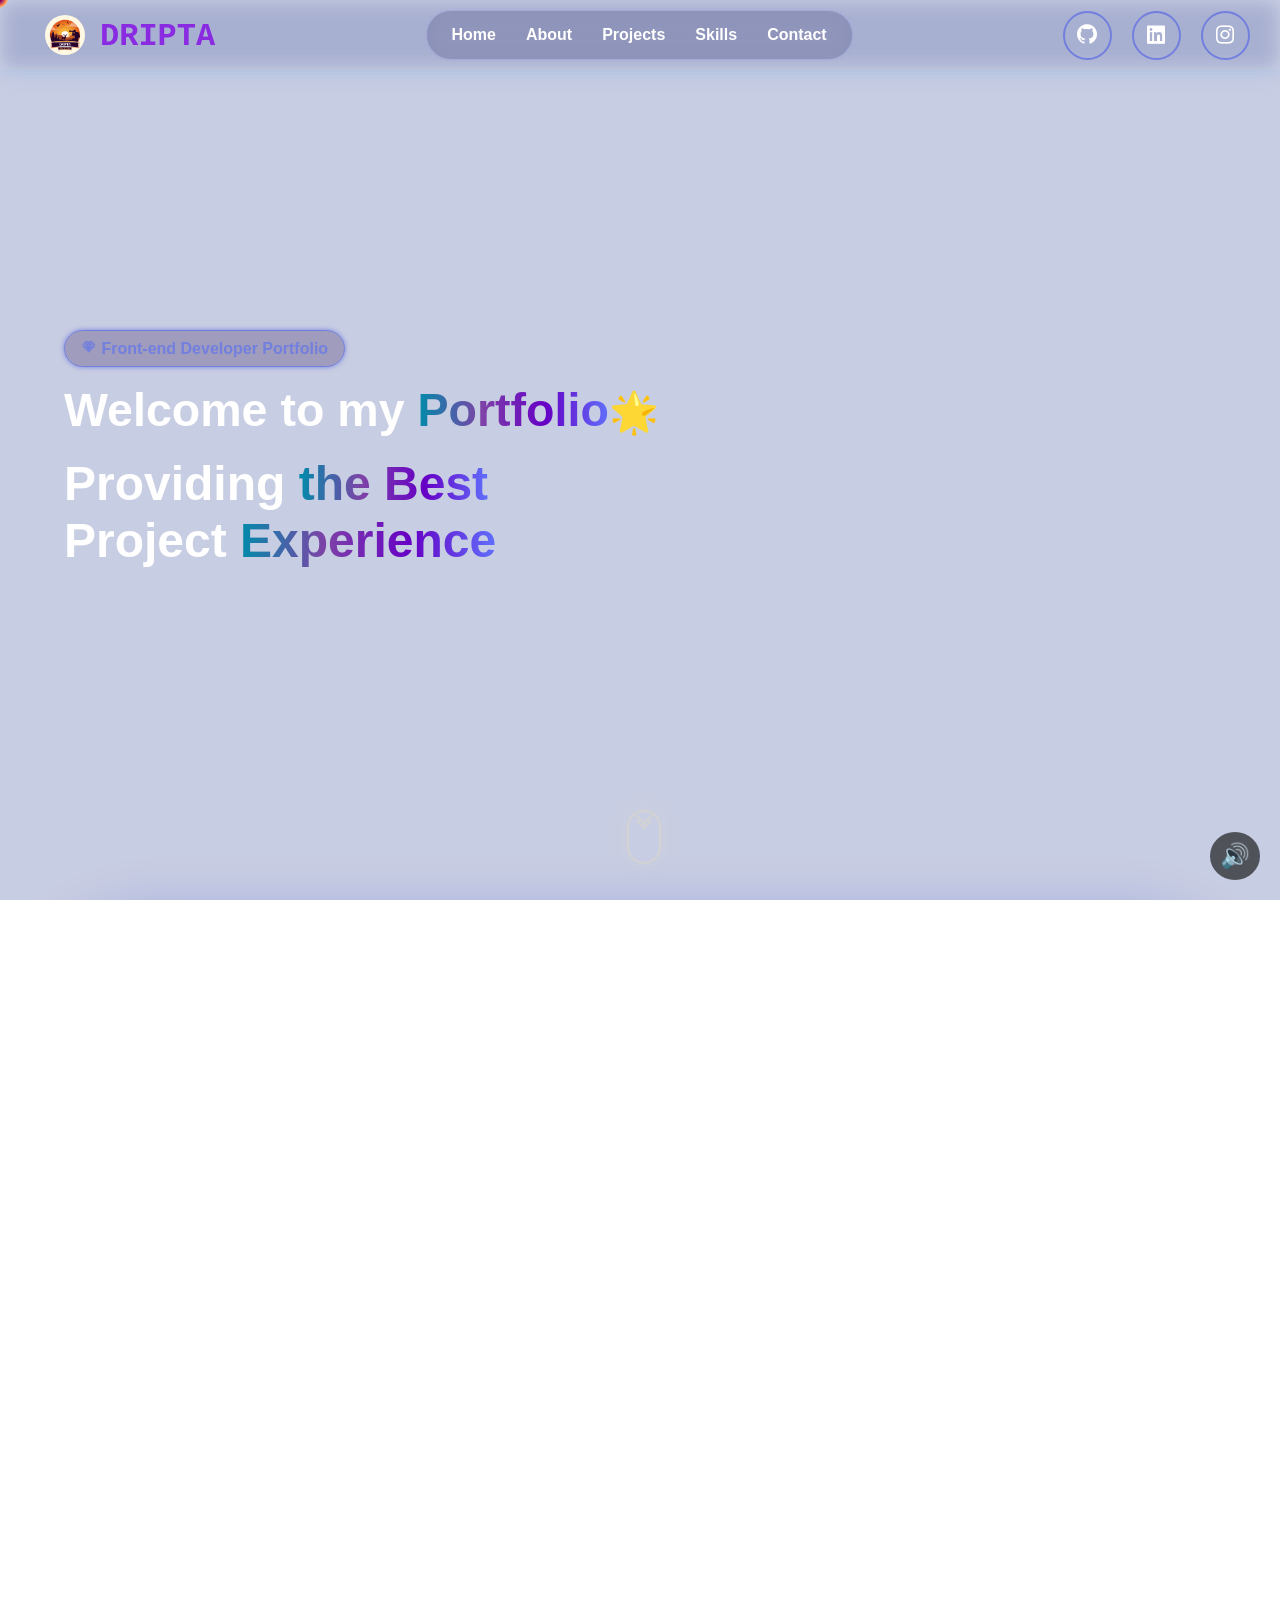
==== index.html @ dcbfb6a4 "first commit" ====
<!DOCTYPE html>
<html lang="en">
<head>
    <meta charset="UTF-8">
    <link rel="icon" type="image/svg+xml" href="./images/logo.jpg" />
    <meta name="viewport" content="width=device-width, initial-scale=1.0">
    <title>DpVerse ∞</title>

    <link rel="stylesheet" href="style.css">
    <link rel="stylesheet" href="cursor.css">
    <link rel="stylesheet" href="https://unpkg.com/boxicons@2.1.4/css/boxicons.min.css">
</head>
<body>
    <!-- For cursor style -->
    <div class="circle"></div>
    <div class="circle"></div>
    <div class="circle"></div>
    <div class="circle"></div>
    <div class="circle"></div>
    <div class="circle"></div>
    <div class="circle"></div>
    <div class="circle"></div>
    <div class="circle"></div>
    <div class="circle"></div>
    <div class="circle"></div>
    <div class="circle"></div>
    <div class="circle"></div>
    <div class="circle"></div>

    <!-- Portfolio content -->
     <audio id="bgMusic" src="audio/space.mpeg" autoplay loop></audio>
     <button id="toggleSound" class="sound-toggle">🔊</button>

    <video class="back-vid" loop autoplay muted plays-inline src="videos/galaxy.mp4"></video>
    <div class="container">
        

        <header>
            <div class="left-img">
                <img src="images/DRIPTA.png" alt="logo">
                <h1><span style="color:blueviolet;
                font-family: 'Courier New', Courier, monospace;">DRIPTA</span></h1>
            </div>

            <nav>
                <ul>
                    <li><a href="#homeNav">Home</a></li>
                    <li><a href="#aboutNav">About</a></li>
                    <li><a href="#projectsNav">Projects</a></li>
                    <li><a href="#skillsNav">Skills</a></li>
                    <li><a href="#contactNav">Contact</a></li>
                </ul>
            </nav>

            <div class="box-icons">
                <a href="https://github.com/dripta05" target="_blank"><i class="bx bxl-github"></i></a>
                <a href="https://www.linkedin.com/in/dripta-patra-35aa4a2a4" target="_blank"><i class="bx bxl-linkedin-square"></i></a>
                <a href="https://www.instagram.com/dripta_05" target="_blank"><i class="bx bxl-instagram"></i></a>
            </div>

            <div class="menu-icon"><i class="bx bx-menu"></i></div>
        </header>

        <div class="sidebar">
            <div class="close-icon">
                <i class="bx bx-x"></i>
            </div>
            <nav>
                <ul>
                    <li><a href="#homeNav">Home</a></li>
                    <li><a href="#aboutNav">About</a></li>
                    <li><a href="#projectsNav">Projects</a></li>
                    <li><a href="#skillsNav">Skills</a></li>
                    <li><a href="#contactNav">Contact</a></li>
                </ul>
            </nav>

            <div class="social-icons">
                <a href="https://github.com/dripta05" target="_blank"><i class="bx bxl-github"></i></a>
                <a href="https://www.linkedin.com/in/dripta-patra-35aa4a2a4" target="_blank"><i class="bx bxl-linkedin-square"></i></a>
                <a href="https://www.instagram.com/dripta_05" target="_blank"><i class="bx bxl-instagram"></i></a>
            </div>
        </div>

        <div class="blackhole-box">
            <video loop autoplay muted plays-inline src="videos/blackhole.mp4" type="video/mp4"></video>
        </div>

        <section class="home" id="homeNav">
            <div class="home-info autoBlur">
                <div class="home-info-title">
                    <i class="bx bxl-sketch"></i>
                    Front-end Developer Portfolio
                </div>

                <p>Welcome to my <span class="gradient">Portfolio</span><span style="font-size:2.5rem; ">🌟</span></p>
                <h1>Providing  <span class="gradient">the Best</span> Project <span class="gradient">Experience</span> </h1>

                <!-- <button>Download CV<i class='bx  bx-arrow-down-circle'  ></i> </button> -->
            </div>

            <div class="home-vid">
                <video class="autoBlur" loop autoplay muted plays-inline src="videos/hero-video.mp4" type="video/mp4"></video>
            </div>

            <a href="#aboutNav"><div class="scroll-down"></div></a>
        </section>

        <div class="personal" id="aboutNav">
            <div class="personal-info">
                <h1 class="">I'm <span class="gradient">Dripta Patra</span></h1>
                <p>Motivated and detail-oriented Information Technology undergraduate at Jadavpur University with a strong foundation in data structures & algorithms, and Front-end development.</p>
                <a href="https://drive.google.com/file/d/17Lsewq1gnEEmt1_41TA9vri2dg1J0Mv1/view?usp=drive_link" target="_blank">
                    <button>Download CV</button>
                </a>
            </div>

            <div class="personal-img">
                <img src="./images/profile.jpg">
            </div>
        </div>

        <section class="education">
            <h1 class="section-title autoDisplay"> My Education</h1>

            <div class="education-box">
                <div class="left">
                    <div class="higher-secondary autoDisplay">
                        <h1 class="info">Higher Secondary (XII) <span class="distance"> 2023</span></h1>
                        <p class="institute">Narayana School, Howrah (CBSE Board)</p>
                        <p class="score">Percentage: 95.60%</p>
                    </div>
                </div>
                <div class="center"></div>
                <div class="right">
                    <div class="college autoDisplay">
                        <h1 class="info">Bachelor of Engineering in Information Technology <span class="distance">2023 - Present</span></h1>
                        <p class="institute">Jadavpur University, Kolkata</p>
                        <p class="score">CGPA: 8.92</p>
                    </div>
                    <div class="secondary autoDisplay">
                        <h1 class="info">Secondary (X) <span class="distance">2021</span></h1>
                        <p class="institute">Jawahar Navodaya Vidyalaya, Howrah (CBSE Board)</p>
                        <p class="score">Percentage: 93.40%</p>
                    </div>
                </div>
            </div>
            
        </section>

        <section class="my-projects" id="projectsNav">
            <h1 class="section-title autoDisplay">My Projects</h1>
            <div class="project-card">
                <div class="project-vid autoBlur">
                    <video id="projectVideo1" src="videos/project1.mp4"></video>
                </div>
                <div class="project-info fadeInRight">
                    <h1><span class="gradient">Xonnect</span> : Real-time ChatApp <span class="status-completed">Completed</span></h1>
                    <p>
                        A full-featured real-time chat application developed using the MERN stack that supports instant messaging, user authentication, and live user indicators.
                    </p>
                    <button onclick="window.open('https://chat-app-beta-ashen.vercel.app/', '_blank')"><i class="bx bx-link-external"></i> Website</button>
                </div>
            </div>

            <div class="project-card">
                <div class="project-vid autoBlur">
                    <video id="projectVideo2" src="videos/project2.mp4"></video>
                </div>
                <div class="project-info fadeInRight">
                    <h1>Modern <span class="gradient">Portfolio </span>Website <span class="status-completed">Completed</span></h1>
                    <p>
                        Created a dynamic and visually engaging personal portfolio to highlight my development skills and projects. Designed and developed using modern frontend technologies with a focus on performance and accessibility.
                    </p>
                    <button><i class="bx bx-link-external"></i> Website</button>
                </div>
            </div>

            <div class="project-card">
                <div class="project-vid autoBlur">
                    <video id="projectVideo3" src="videos/project3.mp4"></video>
                </div>
                <div class="project-info fadeInRight">
                    <h1>Solo <span class="gradient">Leveling</span> <span class="status-notCompleted"> Not Completed</span></h1>
                    <p>
                        A gamified habit tracker that transforms daily routines into epic quests. Earn XP, maintain streaks, and level up as you conquer your real-life goals—one habit at a time. Progress isn't just tracked — it's celebrated.
                    </p>
                    <button><i class="bx bx-link-external"></i> Website</button>
                </div>
            </div>
        </section>

        <section class="skills-section" id="skillsNav">
            <h1 class="section-title autoDisplay">
                My Skills
            </h1>

            <div class="skills-box">
                <img src="images/digital brain (2).png" alt="skills-image" class="skills-img">

                <div class="designer autoDisplay">
                    <h1 class="gradient">
                        Designer <i class="bx bx-laptop"></i>
                    </h1>
                    <p>Crafting visually engaging and user-friendly interfaces with a focus on detail, accessibility, and modern design trends.</p>
                </div>

                <div class="coder autoDisplay">
                    <h1 class="gradient">Coder <i class='bx  bx-code-alt'></i> </h1>
                    <p>Focused on writing clean, efficient code and solving complex problems through strong fundamentals in data structures and algorithms. Actively engaged in competitive programming to sharpen logical thinking and coding speed.</p>
                </div>
            </div>

            <div class="slider" reverse="true" style="
                --width:100px;
                --height:100px;
                --quantity:16;
            ">
                <div class="list">
                    <div class="item" style="--position: 1;">
                        <img src="images/1.png" alt="slider-image" class="logo" style="--i:0">
                    </div>

                    <div class="item" style="--position: 2;">
                        <img src="images/2.png" alt="slider-image" class="logo" style="--i:1">
                    </div>

                    <div class="item" style="--position: 3;">
                        <img src="images/3.png" alt="slider-image" class="logo" style="--i:2">
                    </div>

                    <div class="item" style="--position: 4;">
                        <img src="images/4.png" alt="slider-image" class="logo" style="--i:3">
                    </div>

                    <div class="item" style="--position: 5;">
                        <img src="images/5.png" alt="slider-image" class="logo" style="--i:4">
                    </div>

                    <div class="item" style="--position: 6;">
                        <img src="images/6.png" alt="slider-image" class="logo" style="--i:5">
                    </div>

                    <div class="item" style="--position: 7;">
                        <img src="images/7.png" alt="slider-image" class="logo" style="--i:6">
                    </div>

                    <div class="item" style="--position: 8;">
                        <img src="images/8.png" alt="slider-image" class="logo" style="--i:7">
                    </div>

                    <div class="item" style="--position: 9">
                        <img src="images/9.png" alt="slider-image" style="--i:8">
                    </div>

                    <div class="item" style="--position: 10">
                        <img src="images/10.png" alt="slider-image" style="--i:9">
                    </div>

                    <div class="item" style="--position: 11">
                        <img src="images/11.png" alt="slider-image" style="--i:10">
                    </div>

                    <div class="item" style="--position: 12">
                        <img src="images/12.png" alt="slider-image" style="--i:11">
                    </div>

                    <div class="item" style="--position: 13">
                        <img src="images/13.png" alt="slider-image" style="--i:12">
                    </div>

                    <div class="item" style="--position: 14">
                        <img src="images/14.png" alt="slider-image" style="--i:13">
                    </div>

                    <div class="item" style="--position: 15">
                        <img src="images/15.png" alt="slider-image" style="--i:14">
                    </div>

                    <div class="item" style="--position: 16">
                        <img src="images/16.png" alt="slider-image" style="--i:15">
                    </div>
                </div>
            </div>
        </section>

        <section class="contact-section" id="contactNav">
            <h1 class="section-title autoDisplay">Let's talk</h1>

            <div class="social-box autoBlur">
                <a href="tel:+919907104319"><i class="bx bxs-phone-call"></i> +91 9907104319</a>
                <a href="https://wa.me/919531529454" target="_blank"><i class="bx bxl-whatsapp"></i>+91 9531529454</a>
                <a href="https://web.telegram.org/k" target="_blank"><i class="bx bxl-telegram"></i> +91 9907104319</a>
                

                <div class="social-icons">
                    <a href="https://www.linkedin.com/in/dripta-patra-35aa4a2a4" target="_blank"><i class="bx bxl-linkedin-square"></i></a>
                    <a href="https://www.instagram.com/dripta_05" target="_blank"><i class="bx bxl-instagram"></i></a>
                    <a href="https://www.facebook.com/dripta.patra" target="_blank"><i class="bx bxl-facebook-circle"></i></a>
                </div>

            </div>

            
            <div class="contact-box autoBlur">
                <p>Have a project in mind, a question, or just want to say hello? I'm always open to collaboration and new opportunities. Let's connect and create something amazing together!</p>
                <form class="contact-form" name="submit-to-google-sheet">
                    <p>Full Name</p>
                    <input type="text" placeholder="Enter your Full Name" name="FullName" required>

                    <p>Email Address</p>
                    <input type="text" placeholder="Enter your Email Address" name="EmailAddress" required>

                    <p>Your Message</p>
                    <input class="input-msg" type="text" placeholder="Share your thoughts..." name="Message" required>

                    <button name="submit"><i class="bx bx-send"></i>Send Message</button><br>

                    <span id="success" style="color:rgb(250, 246, 28);"></span>
                </form>
            </div>
        </section>

        <footer>
            <h1>Crafted with ❤️ by Dripta Patra • © 2025</h1>
        </footer>

    </div>




    <script src="app.js"></script>
    <script src="cursor.js"></script>
</body>
</html>
---- style.css ----
/* Reset & base styles */
body::-webkit-scrollbar {
  display: none; /* Chrome, Safari, Edge */
}
html, body {
  height: 100%;
  margin: 0;
  padding: 0;
  font-family: Arial, Helvetica, sans-serif;
  scroll-behavior: smooth!important;
  overflow-x: hidden;
}

.container {
  min-height: 100vh;
  width: 100%;
  display: flex;
  flex-direction: column;
  align-items: center;
  justify-content: center;
  position: relative;
  z-index: 1;
  background-color: #001f7c38;
  /* text-align: center; */
}

/* Background video */
.back-vid {
  position: fixed;
  top: 0;
  left: 0;
  width: 100%;
  height: 100%;
  object-fit: cover;
  z-index: -1;
  mix-blend-mode: lighten;
}

/* bg-music */
.sound-toggle {
  position: fixed;
  bottom: 20px;
  right: 20px;
  z-index: 999;
  font-size: 24px;
  background: rgba(0, 0, 0, 0.6);
  border: none;
  color: #fff;
  padding: 10px;
  border-radius: 50%;
  cursor: pointer;
  transition: background 0.3s;
}

.sound-toggle:hover {
  box-shadow: 2px 2px 8px rgba(255, 255, 255, 0.2),
            -2px -2px 8px rgba(255, 255, 255, 0.2);
}


/* Header styles */
header {
  position: absolute;
  top: 0;
  left: 0;
  right: 0;
  height: 70px;
  padding: 0 30px;
  display: flex;
  justify-content: space-between;
  align-items: center;
  background-color: rgba(255, 255, 255, 0.123);
  backdrop-filter: blur(10px);
  box-shadow: 0 0 20px #72a1de68;
  z-index: 999;
}

/* Logo + Name */
.left-img {
  display: flex;
  align-items: center;
  max-width: 25%;
}

.left-img img {
  width: 40px;
  height: 40px;
  margin: 0 15px;
  border-radius: 20px;
  object-fit: cover;
}

/* Navigation */
header ul {
  display: flex;
  justify-content: space-between;
  flex-wrap: wrap;
  gap: 30px;
  padding: 15px 25px;
  border-radius: 50px;
  background-color: rgba(0, 0, 69, 0.20);
  backdrop-filter: blur(10px);
  box-shadow: 0 0 3px #727fde65;
  list-style: none;
  margin: 0;
}

header ul li a {
  text-decoration: none;
  color: white;
  font-weight: 600;
  transition: color 0.3s ease;
}

header ul li a:hover {
  color: #727fde;
}

/* Social Icons */
.box-icons {
  display: flex;
  gap: 20px;
}

.box-icons a {
  display: flex;
  align-items: center;
  justify-content: center;
  width: 45px;
  height: 45px;
  border: 2px solid #727fde;
  border-radius: 50%;
  text-decoration: none;
  background: transparent;
  transition: all 0.3s ease;
}

.box-icons a i {
  font-size: 1.5rem;
  color: white;
  transition: color 0.3s ease;
}

.box-icons a:hover {
  background-color: #727fde;
  transform: scale(1.1);
}

.box-icons a:hover i {
  color: black;
}

.blackhole-box{
    position: absolute;
    top:0;
    width: 100%;
    justify-content: center;
    mix-blend-mode: lighten;
}

.blackhole-box video{
    width:100%;
    margin-top:-23.5%;
}

/* Section Layout */
.home {
  position:relative;
  display: flex;
  flex-wrap: wrap;
  align-items: center;
  justify-content: space-between;
  width: 100%;
  min-height: 100vh;
  padding: 0 5%;
  box-sizing: border-box;
}

.home-info {
  position:absolute;
  flex: 1;
  max-width: 600px;
  display: flex;
  flex-direction: column;
  justify-content: center;
  align-items: flex-start;
  gap: 1rem;
}

.home-info-title {
  color: #727fde;
  padding: 8px 16px;
  border: 1px solid #727fde;
  background-color: #2200493d;
  box-shadow: 0 0 5px #727fde;
  border-radius: 50px;
  font-weight: 600;
}

.home-info h1 {
  font-size: 3rem;
  line-height: 1.2;
  font-weight: 700;
  color: white;
  margin: 0;
}

.home-info p{
  color:white;
  font-size: 2.91rem;
  line-height: 1.2;
  font-weight: 700;
  margin: 0;
}


/* Gradient Animation */
.gradient{
  background:linear-gradient(to right,#008baa,#7e42a7,#6600c5,#6070fd,#2a46ff,#0099ff,#008ead);
  background-size: 200%;
  background-clip:text;
  -webkit-background-clip: text;
  -webkit-text-fill-color: transparent;
  animation: animate-gradient 2.5s linear infinite;
}

@keyframes animate-gradient{
  to{
    background-position:200%;
  }
}

.home-vid{
  position:absolute;
  right:3%;
  /* z-index: -0.5; */
  background: transparent;
}

.home-vid video{
  height:800px;
  mix-blend-mode:screen;
}

.scroll-down{
  height:50px;
  width:30px;
  border: 2px solid lightgray;
  position: absolute;
  left:49%;
  bottom: 4%;
  border-radius: 50px;
  cursor:pointer;
  box-shadow: 0 0 15px rgba(211,211,211,0.477);
}

.scroll-down::before,
.scroll-down::after{
  content:"";
  position:absolute;
  top:20%;
  left:50%;
  height: 10px;
  width:10px;
  border:2px solid lightgray;
  transform:translate(-50%, -100%) rotate(45deg);
  border-top:transparent;
  border-left:transparent;
  animation:scroll-down 1s ease-in-out infinite;
}

.scroll-down::before{
  top:30%;
  animation-delay: 0.25s;
}

@keyframes scroll-down {
    0%{
      opacity:0;
    }
    30%,60%{
      opacity:1;
    }
    100%{
      top:90%;
      opacity:0;
    }
}

.personal {
  display: flex;
  align-items: center;
  justify-content: space-between;
  flex-wrap: wrap;
  padding-left:5%;
  padding-top: 30px;
  padding-bottom: 30px;
  background-color: rgba(0, 0, 0, 0.4);
  backdrop-filter: blur(10px);
  border:none;
  border-radius: 160px;
  gap: 3rem;
  box-shadow: 0 0 40px rgba(114, 127, 222, 0.3);
  margin-bottom: 180px;
}

.personal-info {
  flex: 1;
  min-width: 300px;
  color: white;
}

.personal-info h1 {
  font-size: 2.8rem;
  margin-bottom: 1rem;
}

.personal-info h1 span {
  color: #7e42a7;
}

.personal-info p {
  font-size: 1.1rem;
  line-height: 1.6;
  margin-bottom: 2rem;
  color: #ddd;
}

.personal-info button {
  padding:15px 40px;
  border:none;
  outline:none;
  color:white;
  cursor:pointer;
  position:relative;
  z-index:0;
  border-radius: 23px;
  font-size: 15px;
}

.personal-info button::after{
  content:"";
  z-index: -1;
  position:absolute;
  width:100%;
  height:100%;
  background-color:lightgray;
  left:0;
  top:0;
  border-radius: 21px;
}

.personal-info button::before{
  content:"";
  background: linear-gradient(
    45deg,
    #FF0000,#FF7300,#FFFB00,#48FF00,#00FFD5,#002BFF,#FF00C8,#FF0000
  );
  z-index: -1;
  position:absolute;
  width:calc(100% + 4px);
  height:calc(100% + 4px);
  background-size:600%;
  left:-2px;
  top:-2px;
  filter:blur(8px);
  animation:glowing 20s linear infinite;
  transition:opacity .3s ease-in-out;
  border-radius: 21px;
  opacity:0;
}

@keyframes glowing{
  0%{
    background-position: 0 0;
  }
  50%{
    background-position: 400% 0;
  }
  100%{
    background-position: 0 0;
  }
}

.personal-info button:hover::before {
  opacity:1;
}

.personal-info button:active:after{
  background: transparent;
}

.personal-info button{
  color:#000;
  font-weight: bold;
}

.personal-img {
  flex: 1;
  display: flex;
  justify-content: flex-end;
  align-items: center;
  padding-right: 3%;
}

.personal-img img {
  max-width: 300px;
  width: 100%;
  border-radius: 50%;
  object-fit: cover;
  box-shadow: 0 0 30px rgba(255, 255, 255, 0.1);
}

/* Education section  */
.education{
  display:flex;
  flex-direction: column;
  align-items: center;
  position:relative;
  /* gap:20px; */
}
.education-box{
  display:flex;
  align-items: center;
  justify-content: center;
}

.left{
  min-width: 49%;
  flex-direction: column;
  align-items: center;
  justify-content:center;
  /* border:white solid 0.2px; */
}

.center{
  min-width:1%;
  height:90vh;
  flex-direction: column;
  align-items: center;
  justify-content: center;
  border:none;
  background-color: rgba(0, 0, 0, 0.4);
  backdrop-filter: blur(10px);
  /* padding:20px; */
  box-shadow: 0px 20px 20px rgba(252, 252, 252, 0.15);
  border-radius: 20px;
}

.right{
  display:flex;
  min-width: 49%;
  height:80vh;
  flex-direction: column;
  align-items: center;
  justify-content: space-between;
  /* border:white solid 0.2px; */
}

.higher-secondary{
  width:90%;
  display:flex;
  align-items: flex-end;
  padding-right: 20px;
  flex-direction: column;
  background-color: rgba(0, 0, 0, 0.4);
  backdrop-filter: blur(10px);
  box-shadow: 0px 10px 20px rgba(252, 252, 252, 0.15);
  border-bottom-left-radius: 20px;
}

.secondary{
  width:90%;
  display:flex;
  align-items:flex-start;
  padding-left: 20px;
  flex-direction: column;
  background-color: rgba(0, 0, 0, 0.4);
  backdrop-filter: blur(10px);
  box-shadow: 0px 10px 20px rgba(252, 252, 252, 0.15);
  border-bottom-right-radius: 20px;
}
.college{
  width:90%;
  display:flex;
  align-items: flex-start;
  flex-direction: column;
  padding-left:20px;
  background-color: rgba(0, 0, 0, 0.4);
  backdrop-filter: blur(10px);
  box-shadow: 0px 10px 20px rgba(252, 252, 252, 0.15);
  border-bottom-right-radius: 20px;
}

.info{
  color:white;
  font-size:20px;
  text-wrap: wrap;
}

.institute{
  color:white;
  font-size:16px;

}

.score{
  color:white;
  font-size:13px;
}

.distance{
  color:white;
  font-size:13px;
  padding-left:20px;
  padding-right:20px;
  padding-top:5px;
  padding-bottom:5px;
  background-color: rgba(0, 0, 0, 0.4);
  backdrop-filter: blur(10px);
  box-shadow: 0px 10px 20px rgba(252, 252, 252, 0.15);
  border-radius:10px;
}





/* My project section  */
.my-projects{
  display:flex;
  flex-direction: column;
  gap:10%;
  align-items: center;
  position:relative;
  width:80%;
  /* height:100vh; */
  margin-top:200px;
  margin-bottom:200px;
}

.section-title{
  color:white;
  font-size:50px;
  border:none;
  background-color: rgba(0, 0, 0, 0.4);
  backdrop-filter: blur(10px);
  padding:20px;
  box-shadow: 0 10px 16px rgba(255, 255, 255, 0.15);
  border-radius: 20px;

}

.project-card{
  display:flex;
  width:100%;
  height:40%;
  align-items:center;
  gap:10%;
  justify-content: center;
  margin-bottom:30px;
  margin-top:50px;
}

.project-vid{
  display:flex;
  justify-content: center;
  align-items: center;
  width:50%;
  position:relative;
  cursor:pointer;
  min-width: 400px;
  transition:0.5s;
  mix-blend-mode: exclusion;
}

.project-vid video{
  object-fit: cover;
  width:100%;
  box-shadow:0 0 10px lightgray;
  border-radius:20px;
  transition:0.5s;
}

.project-vid video:hover{
  box-shadow:0 0 30px lightgray;
}

.project-info{
  display:flex;
  flex-direction: column;
  align-items: start;
  justify-content:center;
  width:50%;
  padding-left: 10%;
}

.project-info h1{
  width:90%;
  font-size: clamp(1rem, 2.5vw, 2.2rem);
  font-weight: bold;
  text-wrap: nowrap;
  /* margin-bottom:10px; */
  margin-top:0;
  max-width:450px;
  color:white;
}

.project-info p{
  width:90%;
  margin-bottom:50px;
  margin-top:0;
  min-width:300px;
  max-width:400px;
  color:white;
  line-height: 23px;
}

.project-info button{
   color:white;
   padding:10px 15px;
   border-radius:10px;
   border:1px solid #727fdeb4;
   background-color: #2200493d;
   box-shadow:0 0 5px #727fde86;
   cursor:pointer;
   transition: 0.3s;
}

.project-info button:hover{
  box-shadow:0 0 15px #727fde86;
  opacity:0.7;
}

.status-completed{
  font-size:clamp(8px, 2.5vw, 11px);
  background-color: rgba(0, 0, 0, 0.4);
  backdrop-filter: blur(10px);
  padding:8px;
  box-shadow: 0 0px 16px rgba(255, 255, 255, 0.15);
  border-radius: 20px;
  color:green;
  border:green solid  0.2px;
  margin-left:5px;
  vertical-align: middle;
  
}
.status-notCompleted{
  font-size:clamp(8px, 2.5vw, 11px);
  background-color: rgba(0, 0, 0, 0.4);
  backdrop-filter: blur(10px);
  padding:8px;
  box-shadow: 0 0px 16px rgba(255, 255, 255, 0.15);
  border-radius: 20px;
  color:red;
  border:red solid  0.2px;
  margin-left:5px;
  vertical-align: middle;
  
}

/* Skills section  */

.skills-section{
  display:flex;
  flex-direction: column;
  align-items: center;
  position:relative;
}

.skills-box{
  width:100%;
  height:90vh;
  position:relative;
  display:flex;
  align-items: start;
  justify-content: center;
}

.skills-img{
  width:70%;
  mix-blend-mode: lighten;
  opacity:0.2;
}

.designer{
  position: absolute;
  display:flex;
  flex-direction: column;
  align-items: start;
  top:25%;
  left:5%;
  max-width:300px;
}

.coder{
  position: absolute;
  display:flex;
  flex-direction: column;
  align-items: start;
  top:25%;
  right:5%;
  max-width:300px;
}

.skills-box h1{
  font-size: 50px;
  display:flex;
  align-items: center;
}

.skills-box p{
  line-height: 23px;
  color:white;
}

/* slider  */

.slider{
  position:absolute;
  bottom:5%;
  right:20%;
  width:60%;
  height:var(--height);
  overflow:hidden;
  mask-image: linear-gradient(
    to right,
    transparent,
    #000 10% 90%,
    transparent
  );
  mix-blend-mode: difference;
  opacity:0.8;
}

.slider .list{
  display: flex;
  width:100%;
  min-width:calc(var(--width)*var(--quantity));
  position:relative;
  gap: 10px;
}

.slider .list .item{
  width: var(--width);
  height: var(--height);
  position: absolute;
  /* flex-shrink: 0; */
  left: 100%;
  animation:autoRun 10s linear infinite; 
  transition: filter 0.5s;
  animation-delay: calc( (10s / var(--quantity))*(var(--position) - 1))!important;
}

.slider .list .item img{
  width:100%;
  height:100%;
  object-fit: contain;
}

@keyframes autoRun {
  from{
    left:100%;
  }
  to{
    left: calc(var(--width)*-1);
  }
}

.slider:hover .item{
  animation-play-state: paused!important;
  filter: grayscale(1);
}

.slider .item:hover{
  filter: grayscale(0);
}

/* Contact section  */

.contact-section{
  margin-top:50px;
  width:80%;
  height:100vh;
  display: flex;
  gap:10%;
  justify-content: center;
  align-items: center;
  position:relative;
  margin-bottom:180px;
}

.contact-section h1{
  position:absolute;
  top:10%;
  left:40%;
}

.social-box{
  display:flex;
  flex-direction: column;
  gap:25px;
}

.social-box a{
  color: lightgray;
  text-decoration: none;
  font-size:20px;
  text-wrap: nowrap;
}

.social-box i{
  color:#727fde;
  font-size: 30px;
  margin-right:10px;
}

.social-icons a i{
  color:white;
  margin-top:40px;
}

.contact-box{
  margin-top:150px;
}

.contact-box p {
  max-width: 400px;
  margin-top:30px;
  margin-bottom:5px;
  color:white;
  line-height: 23px;
}

.contact-box input{
  padding:7.5px 30px;
  background-color:lightgray;
  width:80%;
  height:25px;
  font-size: 15px;
  border:none;
  outline:none;
  border-top-right-radius: 10px;
  border-bottom-left-radius: 10px;
}

.contact-box button {
  align-items: center;
  margin-top:20px;
  margin-bottom:20px;
  padding:10px 15px;
  border:none;
  outline:none;
  color:white;
  cursor:pointer;
  position:relative;
  z-index:0;
  border-top-right-radius: 10px;
  border-bottom-left-radius: 10px;
  font-size: 13px;

}

.contact-box button::after{
  content:"";
  z-index: -1;
  position:absolute;
  width:100%;
  height:100%;
  background-color:lightgray;
  left:0;
  top:0;
  border-top-right-radius: 10px;
  border-bottom-left-radius: 10px;
}

.contact-box button::before{
  content:"";
  background: linear-gradient(
    45deg,
    #FF0000,#FF7300,#FFFB00,#48FF00,#00FFD5,#002BFF,#FF00C8,#FF0000
  );
  z-index: -1;
  position:absolute;
  width:calc(100% + 4px);
  height:calc(100% + 4px);
  background-size:600%;
  left:-2px;
  top:-2px;
  filter:blur(8px);
  animation:glowing 20s linear infinite;
  transition:opacity .3s ease-in-out;
  border-top-right-radius: 10px;
  border-bottom-left-radius: 10px;
  opacity:0;
}

@keyframes glowing{
  0%{
    background-position: 0 0;
  }
  50%{
    background-position: 400% 0;
  }
  100%{
    background-position: 0 0;
  }
}

.contact-box button:hover::before {
  opacity:1;
}

.contact-box button:active:after{
  background: transparent;
}

.contact-box button{
  color:#000;
  font-weight: bold;
}

footer{
  display:flex;
  position:absolute;
  color:white;
  bottom:0;
  right:0;
  left:0;
  align-items: center;
  justify-content: center;
  height:40px;
  /* background-color: rgba(255,255,255,0.128); */
  backdrop-filter: blur(10px);
  /* box-shadow: 0 0 15px rgba(255,255,255, 0.4); */
  z-index:999;
  font-size: 10px;
  /* mix-blend-mode: lighten; */
}


/* Mobile devices only */
.menu-icon{
  font-size:35px;
  cursor:pointer;
  display:none;
  color:white;
}

.sidebar{
  position:fixed;
  right:0;
  top:0;
  bottom:70%;
  width:0%;
  background-color: #000000b8;
  backdrop-filter: blur(10px);
  z-index: 999;
  box-shadow: 0 0 20px rgba(211,211,211,0.477);
  border-bottom-left-radius:100% ;
  opacity:0;
}

.close-icon{
  font-size:50px;
  color:lightgray;
  padding-left: 10px;
  cursor:pointer;
}

.sidebar ul{
  padding-left: 20px;
}

.sidebar ul li{
  list-style: none;
  margin-bottom: 30px;
}

.sidebar ul li a{
  text-decoration: none;
  color:white;
  font-size: 24px;
  font-weight:700;
  text-shadow: 0 0 15px rgba(114, 127, 222, 0.3);
}

.sidebar .social-icons{
  padding-left: 20px;
  margin-top: 60px;
  text-wrap: nowrap;
}

.sidebar .social-icons a{
  font-size: 35px;
  padding:5px 5px;
  cursor:pointer;
}

/* open sidebar animation */
.open-sidebar{
  animation:openSidebarAnimation 1.5s forwards;
}

@keyframes openSidebarAnimation{
  to{
    width:80%;
    opacity:1;
    bottom:0;
    border-radius: 0;
  }
}

/* close sidebar animation */
.close-sidebar{
  animation:closeSidebarAnimation 1.5s forwards;
}

@keyframes closeSidebarAnimation{
  from{
    width:80%;
    opacity:1;
    bottom:0;
    border-radius: 0;
  }
  to{
    width:0;
    opacity:0;
    bottom:70%;
    border-bottom-left-radius: 50%;
  }
}

/* Blur effect animation */
.autoBlur{
  animation: autoBlurAnimation linear both;
  animation-timeline: view();
}

@keyframes autoBlurAnimation{
  0%{
    filter:blur(40px);
    opacity:0;
  }
  35%,65%{
    filter:blur(0);
    opacity:1;
  }
  100%{
    filter:blur(40px);
    opacity:0;
  }
}

/* Auto display animation */
.autoDisplay{
  animation: autoDisplayAnimation both;
  animation-timeline: view();
}

@keyframes autoDisplayAnimation{
  from{
    filter:blur(10px);
    transform:translateY(-200px) scale(0);
    opacity:0.2;
  }
  50%{
    opacity:1;
    filter:blur(0);
    transform: translateX(0) scale(1);
  }
}

/* fade in right */

.fadeInRight{
  animation: fadeInAnimation both;
  animation-timeline: view();
}

@keyframes fadeInAnimation{
  0%{
    opacity: 0;
    transform: translateX(-500px) scale(0.2);
    filter:blur(20px);
  }
  35%,65%{
    opacity: 1;
    transform: translateX(0px) scale(1);
    filter:blur(0);
  }
  0%{
    filter:blur(20px);
  }
}










/* Responsive background video handling */
@media (max-aspect-ratio: 16/9) {
  .back-vid {
    width: auto;
    height: 100%;
  }
}

@media (min-aspect-ratio: 16/9) {
  .back-vid {
    width: 100%;
    height: auto;
  }
}


/* TABLET RESPONSIVE */

@media screen and (max-width:1000px){
  .blackhole-box video{
    margin-top:-20%;
  }

  .left-img h1{
    font-size: 22px;
  }

  header ul{
    gap:8px;
  }
  header ul a{
    font-size: 13px;
  }
  .home-info h1{
    font-size:40px;
    max-width:400px;
    line-height: 40px;
  }
  .home-info p{
    max-width: 300px;
    font-size: 38px;
  }
  .home-vid{
    right:0;
  }

  .home-vid video{
    height:500px;
  }

  .personal-info{
    margin-left:5%;
    min-width:200px;
  }

  .personal-info h1{
    font-size:32px;
  }
  .personal-info p{
    font-size:14px;
    margin-bottom: 30px;
  }

  .personal-info button{
    padding:11px 23px;
    font-size:14px;
  }
  .personal-img img{
    max-width:200px;
  }

  .college {
    width: 100%;
    padding-left: 10px;
  }

  .distance {
    font-size: 11px;
    padding: 3px 10px;
  }
  .section-title{
    font-size: 30px;
  }
  .project-card{
    margin-bottom:30px;
    margin-top:20px;
    gap:4%;
  }
  .project-vid{
    min-width:300px;
  }
  .project-info h1{
    max-width: 300px;
  }
  .project-info p{
    min-width:0;
    max-width:300px;
    margin-bottom:20px;
    font-size: 13px;
  }
  .project-info button{
    padding:5px 10px;
    font-size: 12px;
  }
  .status-completed,
  .status-notCompleted{
    font-size:clamp(6px, 2.5vw, 8px);
  }

  .skills-img{
    width:70%;
  }
  .designer,.coder{
    max-width:200px;
  }

  .skills-box h1{
    font-size: 30px;
  }
  .skills-box p{
    font-size: 15px;
  }

  footer h1{
    font-size: 15px;
  }
  
}

@media screen and (max-width: 700px) {
  header{
    position:fixed;
    height:50px;
  }

  header ul{
    display:none;
  }
  header .box-icons{
    display:none;
  }
  header h1{
    font-size: 25px;
  }
  .blackhole-box{
    margin-top:-16%;
  }
  .home{
    flex-direction:column;
  }
  .autoBlur{
    animation:none;
  }
  .home-info{
    bottom:16%;
  }
  .scroll-down{
    bottom:6%;
  }
  .home-info h1{
    line-height: 50px;
  }
  .home-vid{
    height:200px;
    top:5%;
    right:5%;
  }
  .personal-info{
    margin-left:10%;
    min-width:200px;
  }
  .personal-info button{
    padding:8px 15px;
    font-size:12px;
  }

  .my-projects{
    margin-bottom: 600px;
  }

  .project-card{
    flex-direction: column;
    /* margin-left:25%; */
    gap:30px;
  }
  .section-title{
    font-size: 24px;
  }

  .project-info{
    width:85%;
  }
  .project-info h1{
    text-wrap: nowrap;
  }

  .project-info p{
    max-width: 300px;
  }
  
  .designer{
    top:15%;
    left:30%
  }
  .coder{
    top:44%;
    left:30%;
  }
  .skills-box h1{
    margin-bottom: 10px;
    margin-top:20px;
  }

  .slider{
    bottom:0;
  }

  .slider img{
    width:60%;
  }

  .contact-section{
    flex-direction: column;
    margin-bottom: 50px;
    margin-top:100px;

  }
  .contact-section .section-title{
    top:-40px;
    left:30%;
  }
  .social-box{
    margin-top:100px;
    gap:0;
  }
  .contact-box{
    margin-top:80px;
  }

  footer h1{
    font-size: 13px;
  }

  .menu-icon{
    display:inline;
  }
}
---- cursor.css ----
.circle{
    overflow-x: hidden;
    height: 20px;
    width: 20px;
    border-radius: 20px;
    position: absolute;
    top:0;
    left:0;
    /* background-color: black; */
    pointer-events: none;
    z-index : 999;
}
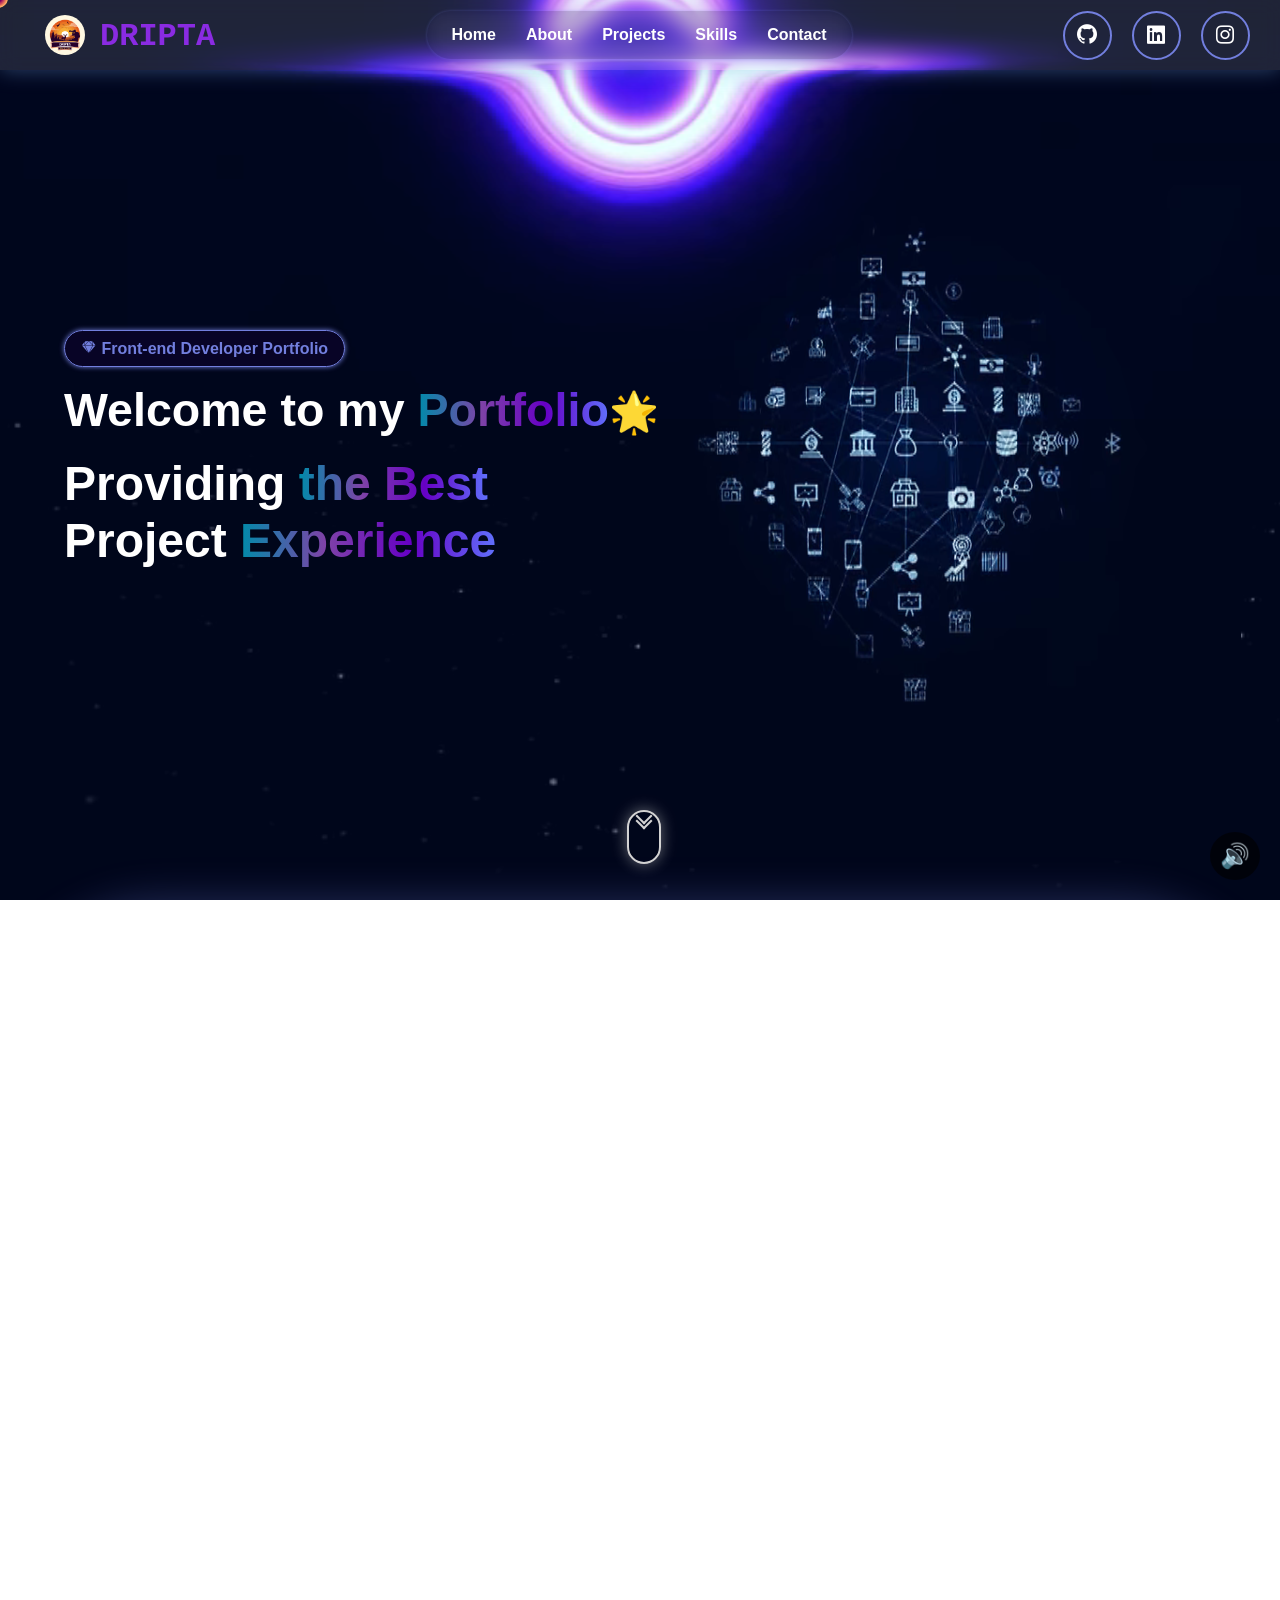
==== commit 3bc73d07: "Video compressed" ====
--- a/index.html
+++ b/index.html
@@ -31,7 +31,7 @@
      <audio id="bgMusic" src="audio/space.mpeg" autoplay loop></audio>
      <button id="toggleSound" class="sound-toggle">🔊</button>
 
-    <video class="back-vid" loop autoplay muted plays-inline src="videos/galaxy.mp4"></video>
+    <video class="back-vid" loop autoplay muted plays-inline src="videos/galaxy.webm"></video>
     <div class="container">
         
 
@@ -83,7 +83,7 @@
         </div>
 
         <div class="blackhole-box">
-            <video loop autoplay muted plays-inline src="videos/blackhole.mp4" type="video/mp4"></video>
+            <video loop autoplay muted plays-inline src="videos/blackhole.webm" type="video/mp4"></video>
         </div>
 
         <section class="home" id="homeNav">
@@ -100,7 +100,7 @@
             </div>
 
             <div class="home-vid">
-                <video class="autoBlur" loop autoplay muted plays-inline src="videos/hero-video.mp4" type="video/mp4"></video>
+                <video class="autoBlur" loop autoplay muted plays-inline src="videos/hero-video.webm" type="video/mp4"></video>
             </div>
 
             <a href="#aboutNav"><div class="scroll-down"></div></a>
@@ -152,7 +152,7 @@
             <h1 class="section-title autoDisplay">My Projects</h1>
             <div class="project-card">
                 <div class="project-vid autoBlur">
-                    <video id="projectVideo1" src="videos/project1.mp4"></video>
+                    <video id="projectVideo1" src="videos/project1.webm"></video>
                 </div>
                 <div class="project-info fadeInRight">
                     <h1><span class="gradient">Xonnect</span> : Real-time ChatApp <span class="status-completed">Completed</span></h1>
@@ -165,7 +165,7 @@
 
             <div class="project-card">
                 <div class="project-vid autoBlur">
-                    <video id="projectVideo2" src="videos/project2.mp4"></video>
+                    <video id="projectVideo2" src="videos/project2.webm"></video>
                 </div>
                 <div class="project-info fadeInRight">
                     <h1>Modern <span class="gradient">Portfolio </span>Website <span class="status-completed">Completed</span></h1>
@@ -178,7 +178,7 @@
 
             <div class="project-card">
                 <div class="project-vid autoBlur">
-                    <video id="projectVideo3" src="videos/project3.mp4"></video>
+                    <video id="projectVideo3" src="videos/project3.webm"></video>
                 </div>
                 <div class="project-info fadeInRight">
                     <h1>Solo <span class="gradient">Leveling</span> <span class="status-notCompleted"> Not Completed</span></h1>
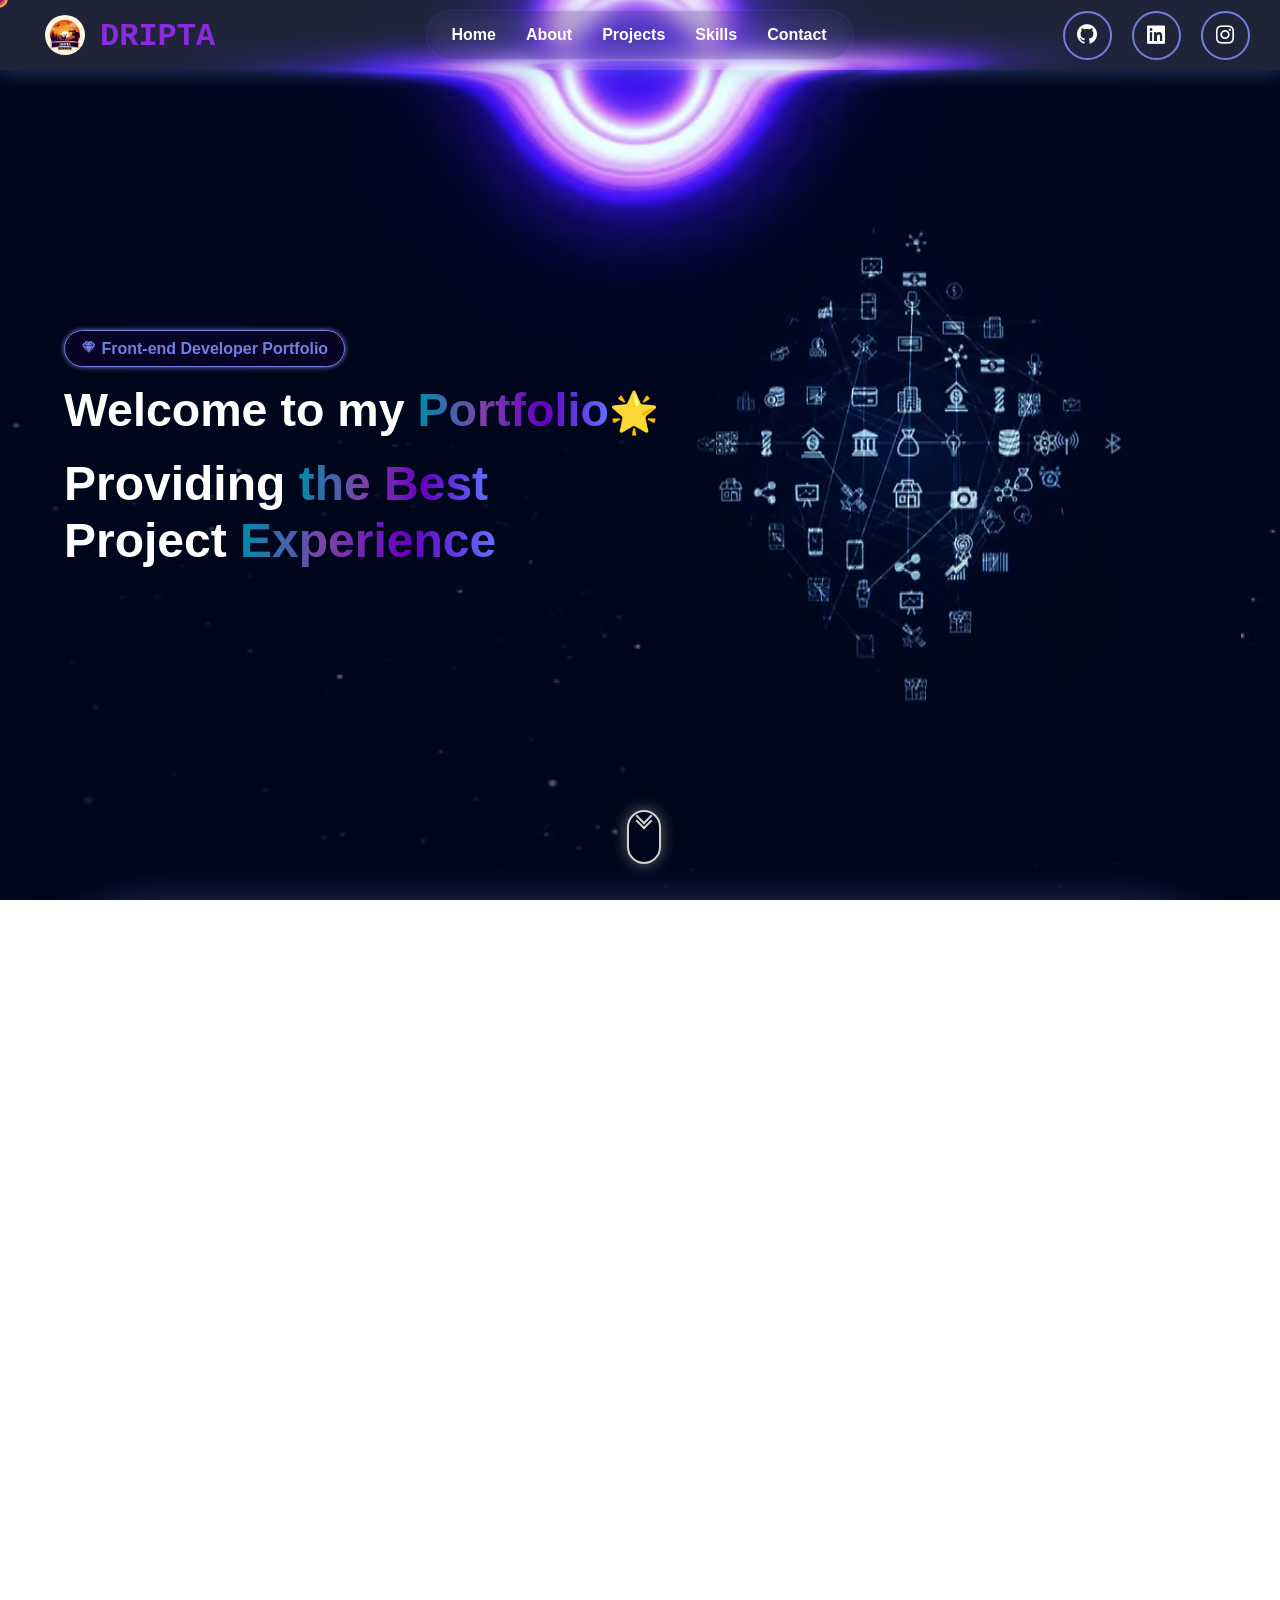
==== commit b8b3cc5b: "Bg sound removed" ====
--- a/index.html
+++ b/index.html
@@ -28,9 +28,6 @@
     <div class="circle"></div>
 
     <!-- Portfolio content -->
-     <audio id="bgMusic" src="audio/space.mpeg" autoplay loop></audio>
-     <button id="toggleSound" class="sound-toggle">🔊</button>
-
     <video class="back-vid" loop autoplay muted plays-inline src="videos/galaxy.webm"></video>
     <div class="container">
         
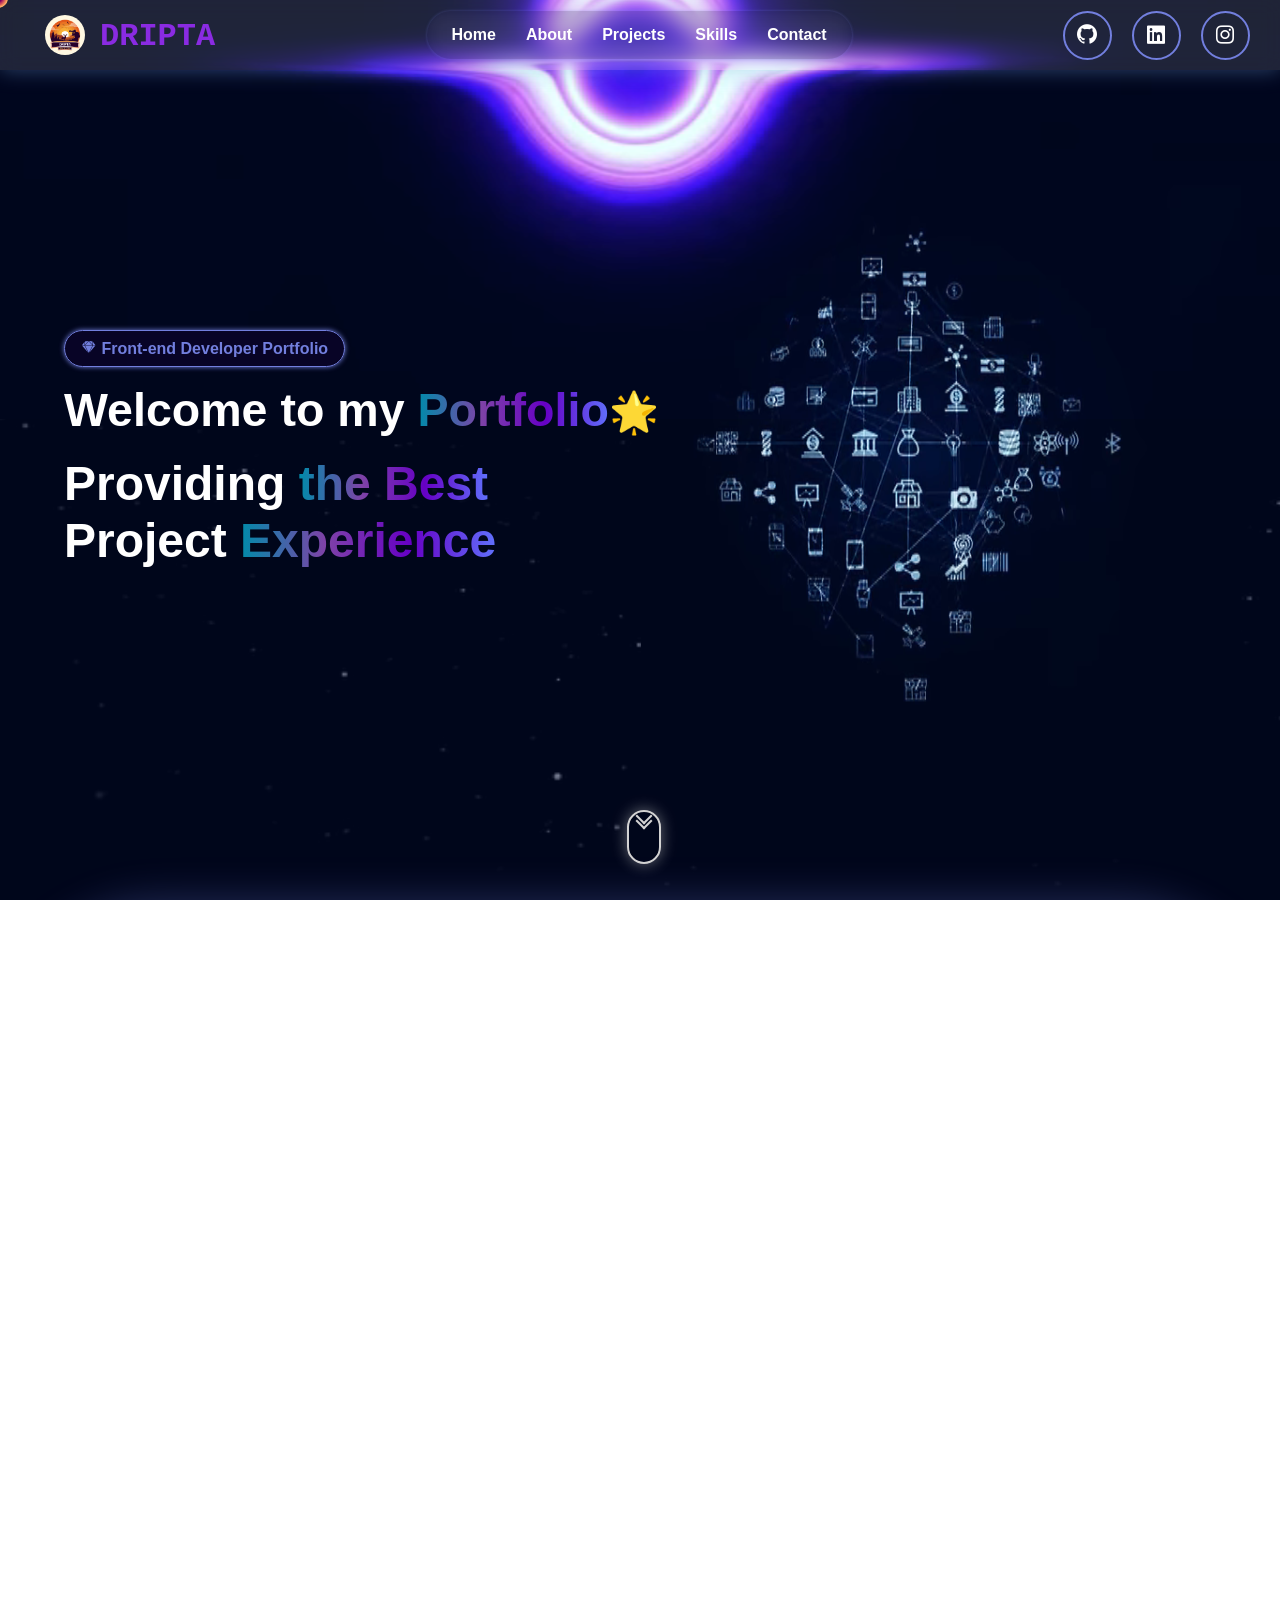
==== commit a23cd3a5: "Image compresssion" ====
--- a/index.html
+++ b/index.html
@@ -193,7 +193,7 @@
             </h1>
 
             <div class="skills-box">
-                <img src="images/digital brain (2).png" alt="skills-image" class="skills-img">
+                <img src="images/digital brain (2).webp" alt="skills-image" class="skills-img">
 
                 <div class="designer autoDisplay">
                     <h1 class="gradient">
